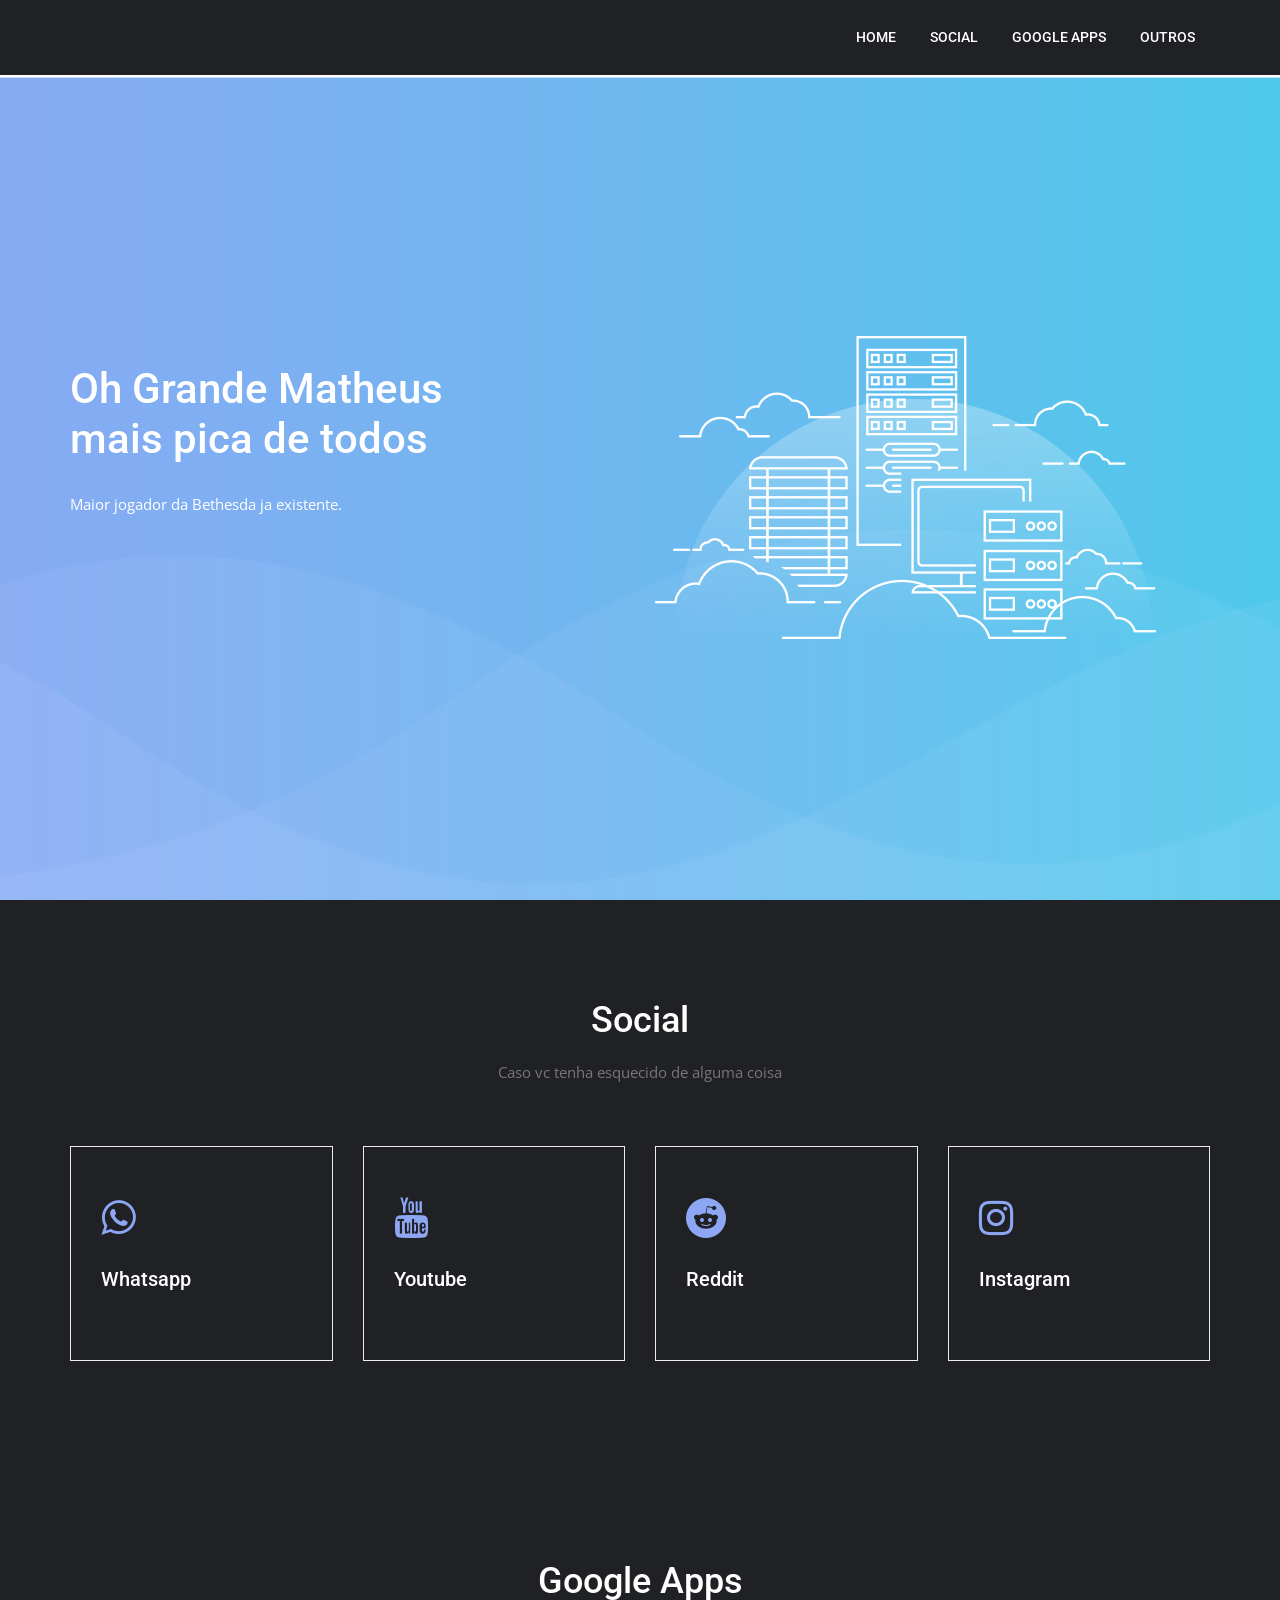
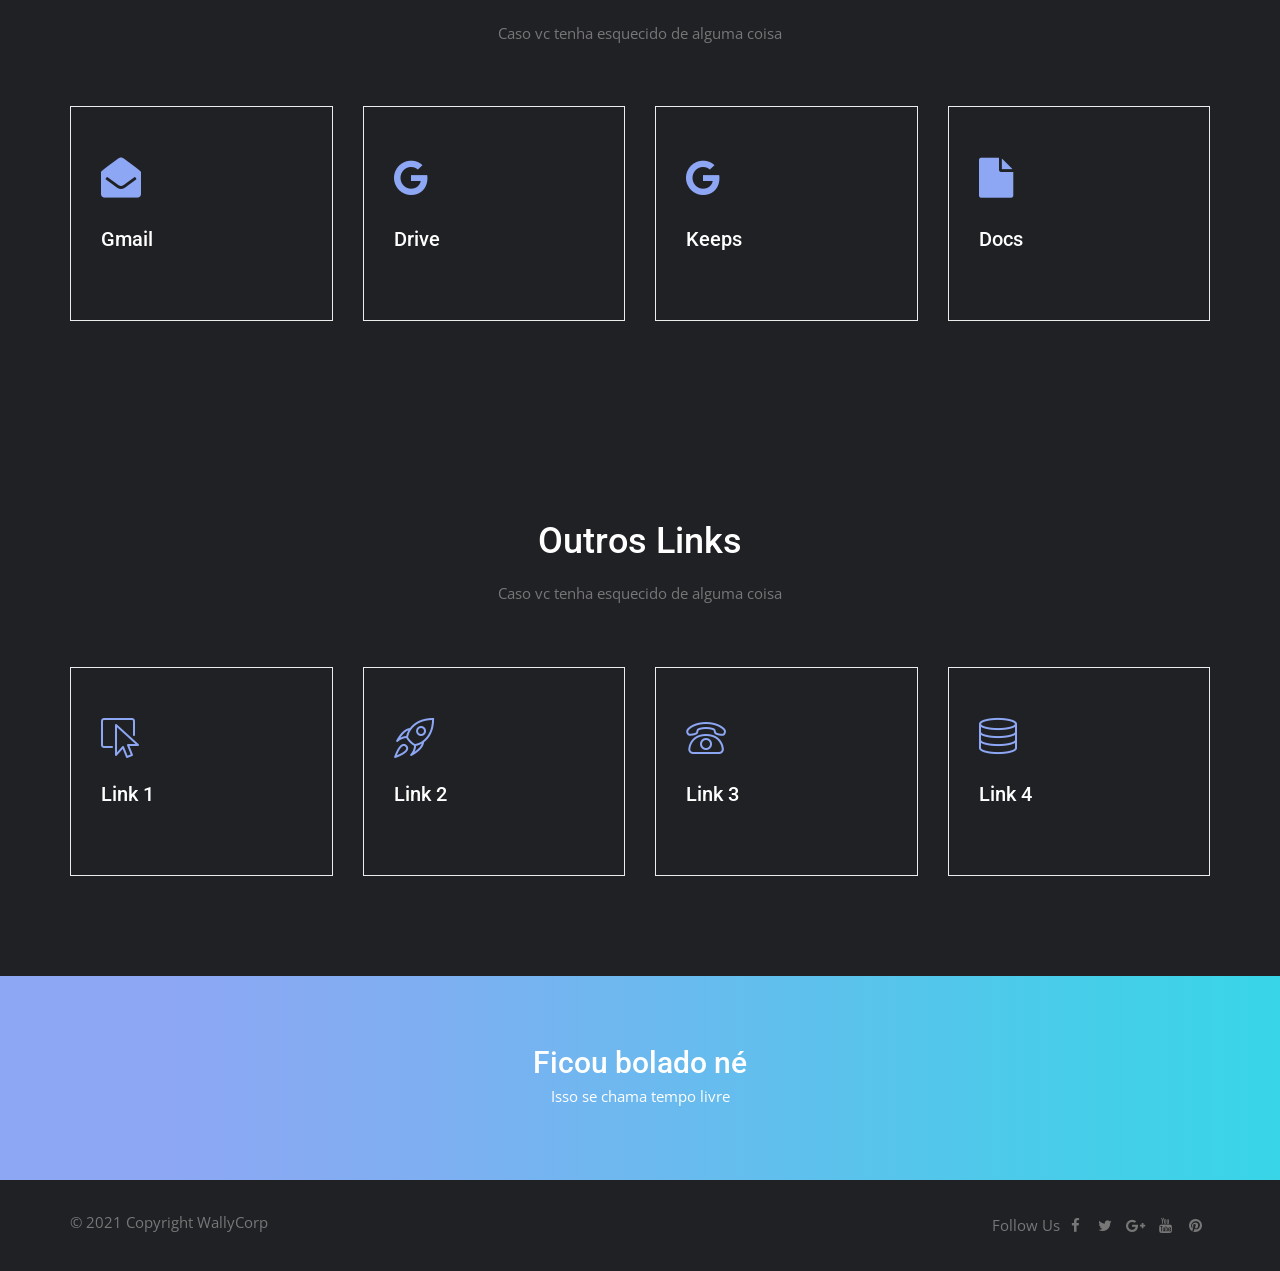
==== index.html @ 7bd10ae9 "Update index.html" ====
<!DOCTYPE html>
<html lang="zxx">
<head>

    <!-- meta -->
    <meta charset="utf-8">
    <meta http-equiv="X-UA-Compatible" content="IE=edge">
    <meta name="viewport"       content="width=device-width, initial-scale=1.0">
    <meta name="description"    content="Plano de Dominação Mundial">
    <meta name="keywords"       content="hosting, shared hosting, landing page, business, responsive, onepage, corporate, clean">
    <meta name="author"         content="Matheus Oliveira">

    <!-- Site title -->
    <title>Matheus Corporations</title>

    <!-- favicon -->
    <link rel="shortcut icon" type="image/x-icon" href="assets/img/favicon.png">

    <!-- Bootstrap css -->
    <link href="assets/css/bootstrap.min.css" rel="stylesheet">

    <!--Font Awesome css -->
    <link href="assets/css/font-awesome.min.css" rel="stylesheet">    

    <!--Linear Icons css -->
    <link href="assets/css/linearicons.css" rel="stylesheet">

    <!-- Normalizer css -->
    <link href="assets/css/normalize.css" rel="stylesheet">

    <!-- Owl Carousel css -->
    <link href="assets/css/owl.carousel.min.css" rel="stylesheet">
    <link href="assets/css/owl.transitions.css" rel="stylesheet">

    <!-- Magnific popup css -->
    <link href="assets/css/magnific-popup.css" rel="stylesheet">

    <!-- Site css -->
    <link href="assets/css/style.css" rel="stylesheet">

    <!-- Responsive css -->
    <link href="assets/css/responsive.css" rel="stylesheet">    

</head>

<body>

    <!-- Preloader starts-->
    <div id="preloader"></div>
    <!-- Preloader ends -->





    <!-- Navigation area starts -->
    <div class="menu-area navbar-fixed-top" style="background-color: #202124;">
        <div class="container">
            <div class="row">

                <!-- Navigation starts -->
                <div class="col-md-12">
                    <div class="mainmenu">
                        <div class="navbar navbar-nobg">
                            <div class="navbar-header">
                                <a class="navbar-brand" href="">                                
                                </a>
                                <button type="button" class="navbar-toggle" data-toggle="collapse" data-target=".navbar-collapse">
                                    <span class="sr-only">Toggle navigation</span>
                                    <span class="icon-bar"></span>
                                    <span class="icon-bar"></span>
                                    <span class="icon-bar"></span>
                                </button>
                            </div>

                            <div class="navbar-collapse collapse">
                                <nav>
                                    <ul class="nav navbar-nav navbar-right">
                                        <li class="active"><a class="smooth_scroll" href="#slider" style="color: #fff;">HOME</a></li>
                                        <li><a class="smooth_scroll" href="#Social" style="color: #fff;">SOCIAL</a></li>
                                        <li><a class="smooth_scroll" href="#Google" style="color: #fff;">GOOGLE APPS</a></li>
                                        <li><a class="smooth_scroll" href="#Links" style="color: #fff;">OUTROS</a></li>                                        
                                    </ul>                                    
                                </nav>
                            </div>
                        </div>
                    </div>
                </div>
                <!-- Navigation ends -->

            </div>
        </div>
    </div>
    <!-- Navigation area ends -->



    <!-- Slider area starts -->
    <section id="slider" class="slider-area grd-bg">
      

            <div class="carousel-inner" role="listbox">

                <!-- Item 1 -->
                <div class="item active">
                    <div class="table">
                        <div class="table-cell">
                            <div class="intro-text">
                                <div class="container">
                                    <div class="row">

                                        <!-- intro image -->
                                        <div class="col-md-6 col-md-push-6 col-sm-12 intro-img">
                                            <img src="assets/img/slider/2.png" alt="">
                                        </div>

                                        <!-- intro text -->
                                        <div class="col-md-6 col-md-pull-6 col-sm-12">
                                            <h1>Oh Grande Matheus <br>
                                                mais pica de todos</h1>
                                            <p>Maior jogador da Bethesda ja existente.</p>                                            
                                        </div>

                                    </div>
                                </div>
                            </div>
                        </div>
                    </div>
                </div>
                
            </div>
            <!-- End Wrapper for slides-->   

        <!-- bootstrap carousel -->

    </section>
    <!-- Slider area ends -->


    <!-- Hero boxes starts -->
    <section id="Social" class="hero-boxes section-big" style="background-color: #202124;">
        <div class="container">

            <div class="row">
                <div class="col-md-12">
                    <div class="section-title text-center">
                        <h2 style="color: #fff;">Social</h2>                        
                        <p>Caso vc tenha esquecido de alguma coisa</p>
                    </div>
                </div>
            </div>


            <div class="row">

                <!-- Hero box -->
                <div class="col-md-3 col-sm-6">
                    <a href="web.whatsapp.com"> <!-- Aqui que vc add o link de onde vc quer -->
                    <div class="hero-box">
                        <span><i class="fa fa-whatsapp"></i></span>
                        <div class="hero-overlay">
                            <h3 style="color: #fff;">Whatsapp</h3>
                        </div>
                    </div>
                    </a>
                </div>

                <!-- Hero box -->
                <div class="col-md-3 col-sm-6">
                    <a href="youtube.com/"><!-- Aqui que vc add o link de onde vc quer -->
                    <div class="hero-box">
                        <span> <i class="fa fa-youtube"></i></span>
                        <div class="hero-overlay">
                            <h3 style="color: #fff;">Youtube</h3>                            
                        </div>
                    </div>
                    </a>
                </div>

                <!-- Hero box -->
                <div class="col-md-3 col-sm-6">
                    <a href=""><!-- Aqui que vc add o link de onde vc quer -->
                    <div class="hero-box">
                        <span><i class="fa fa-reddit"></i></span>
                        <div class="hero-overlay">
                            <h3 style="color: #fff;">Reddit</h3>                            
                        </div>
                    </div>
                    </a>
                </div>

                <!-- Hero box -->
                <div class="col-md-3 col-sm-6">
                    <a href=""><!-- Aqui que vc add o link de onde vc quer -->
                    <div class="hero-box">
                        <span><i class="fa fa-instagram"></i></span>
                        <div class="hero-overlay">
                            <h3 style="color: #fff;">Instagram</h3>                           
                        </div>
                    </div>
                    </a>
                </div>

            </div>
        </div>
    </section>
    <!-- Hero boxes ends -->    

    <!-- Hero boxes starts -->
    <section id="Google" class="hero-boxes section-big" style="background-color: #202124;">
        <div class="container">

            <div class="row">
                <div class="col-md-12">
                    <div class="section-title text-center">
                        <h2 style="color: #fff;">Google Apps</h2>                        
                        <p>Caso vc tenha esquecido de alguma coisa</p>
                    </div>
                </div>
            </div>


            <div class="row">

                <!-- Hero box -->
                <div class="col-md-3 col-sm-6">
                    <a href=""> <!-- Aqui que vc add o link de onde vc quer -->
                    <div class="hero-box">
                        <span><i class="fa fa-envelope-open"></i></span>
                        <div class="hero-overlay">
                            <h3 style="color: #fff;">Gmail</h3>
                        </div>
                    </div>
                    </a>
                </div>

                <!-- Hero box -->
                <div class="col-md-3 col-sm-6">
                    <a href=""><!-- Aqui que vc add o link de onde vc quer -->
                    <div class="hero-box">
                        <span><i class="fa fa-google"></i></span>
                        <div class="hero-overlay">
                            <h3 style="color: #fff;">Drive</h3>                            
                        </div>
                    </div>
                    </a>
                </div>

                <!-- Hero box -->
                <div class="col-md-3 col-sm-6">
                    <a href=""><!-- Aqui que vc add o link de onde vc quer -->
                    <div class="hero-box">
                        <span><i class="fa fa-google"></i></span>
                        <div class="hero-overlay">
                            <h3 style="color: #fff;">Keeps</h3>                            
                        </div>
                    </div>
                    </a>
                </div>

                <!-- Hero box -->
                <div class="col-md-3 col-sm-6">
                    <a href=""><!-- Aqui que vc add o link de onde vc quer -->
                    <div class="hero-box">
                        <span><i class="fa fa-file"></i></span>
                        <div class="hero-overlay">
                            <h3 style="color: #fff;">Docs</h3>                           
                        </div>
                    </div>
                    </a>
                </div>

            </div>
        </div>
    </section>
    <!-- Hero boxes ends -->    

    <!-- Hero boxes starts -->
    <section id="Links" class="hero-boxes section-big" style="background-color: #202124;">
        <div class="container">

            <div class="row">
                <div class="col-md-12">
                    <div class="section-title text-center">
                        <h2 style="color: #fff;">Outros Links</h2>                        
                        <p>Caso vc tenha esquecido de alguma coisa</p>
                    </div>
                </div>
            </div>


            <div class="row">

                <!-- Hero box -->
                <div class="col-md-3 col-sm-6">
                    <a href=""> <!-- Aqui que vc add o link de onde vc quer -->
                    <div class="hero-box">
                        <span class="lnr lnr-select"></span>
                        <div class="hero-overlay">
                            <h3 style="color: #fff;">Link 1</h3>
                        </div>
                    </div>
                    </a>
                </div>

                <!-- Hero box -->
                <div class="col-md-3 col-sm-6">
                    <a href=""><!-- Aqui que vc add o link de onde vc quer -->
                    <div class="hero-box">
                        <span class="lnr lnr-rocket"></span>
                        <div class="hero-overlay">
                            <h3 style="color: #fff;">Link 2</h3>                            
                        </div>
                    </div>
                    </a>
                </div>

                <!-- Hero box -->
                <div class="col-md-3 col-sm-6">
                    <a href=""><!-- Aqui que vc add o link de onde vc quer -->
                    <div class="hero-box">
                        <span class="lnr lnr-phone"></span>
                        <div class="hero-overlay">
                            <h3 style="color: #fff;">Link 3</h3>                            
                        </div>
                    </div>
                    </a>
                </div>

                <!-- Hero box -->
                <div class="col-md-3 col-sm-6">
                    <a href=""><!-- Aqui que vc add o link de onde vc quer -->
                    <div class="hero-box">
                        <span class="lnr lnr-database"></span>
                        <div class="hero-overlay">
                            <h3 style="color: #fff;">Link 4</h3>                           
                        </div>
                    </div>
                    </a>
                </div>

            </div>
        </div>
    </section>
    <!-- Hero boxes ends -->    

    <!-- Action starts -->
    <section id="action" class="action-area section-small">
      <div class="container">
        <div class="row">
          <div class="col-md-12 text-center">
            <h2>Ficou bolado né</h2>
            <p>Isso se chama tempo livre</p>
          </div>          
        </div>
      </div>
    </section>
    <!-- Action area ends -->   

    <!-- Footer area starts -->
    <footer class="footer-area" style="background-color: #202124;">
        <div class="container">
            <div class="row">
                <div class="col-md-6 col-sm-6">
                    <p>&copy; 2021 Copyright WallyCorp</p>
                </div>
                <div class="col-md-6 col-sm-6">
                    <ul class="social-links">
                        <li>Follow Us</li>
                        <li><a href=""><i class="fa fa-facebook"></i></a></li>
                        <li><a href=""><i class="fa fa-twitter"></i></a></li>
                        <li><a href=""><i class="fa fa-google-plus"></i></a></li>
                        <li><a href=""><i class="fa fa-youtube"></i></a></li>
                        <li><a href=""><i class="fa fa-pinterest"></i></a></li>
                    </ul>
                </div>
            </div>
        </div>
    </footer>
    <!-- Footer area ends -->



    <!-- Latest jQuery -->
    <script src="assets/js/jquery.min.js"></script>

    <!-- Bootstrap js-->
    <script src="assets/js/bootstrap.min.js"></script>

    <!-- Owl Carousel js -->
    <script src="assets/js/owl.carousel.min.js"></script>

    <!-- Mixitup js -->
    <script src="assets/js/jquery.mixitup.js"></script>

    <!-- Magnific popup js -->
    <script src="assets/js/jquery.magnific-popup.min.js"></script>

    <!-- Waypoint js -->
    <script src="assets/js/jquery.waypoints.min.js"></script>

    <!-- Ajax Mailchimp js -->
    <script src="assets/js/jquery.ajaxchimp.min.js"></script>


    <!-- Main js-->
    <script src="assets/js/main_script.js"></script>
</body>

</html>
---- assets/css/linearicons.css ----
@font-face {
	font-family: 'Linearicons-Free';
	src:url('../fonts/Linearicons-Free.eot?w118d');
	src:url('../fonts/Linearicons-Free.eot?#iefixw118d') format('embedded-opentype'),
		url('../fonts/Linearicons-Free.woff2?w118d') format('woff2'),
		url('../fonts/Linearicons-Free.woff?w118d') format('woff'),
		url('../fonts/Linearicons-Free.ttf?w118d') format('truetype'),
		url('../fonts/Linearicons-Free.svg?w118d#Linearicons-Free') format('svg');
	font-weight: normal;
	font-style: normal;
}

.lnr {
	font-family: 'Linearicons-Free';
	speak: none;
	font-style: normal;
	font-weight: normal;
	font-variant: normal;
	text-transform: none;
	line-height: 1;

	/* Better Font Rendering =========== */
	-webkit-font-smoothing: antialiased;
	-moz-osx-font-smoothing: grayscale;
}

.lnr-home:before {
	content: "\e800";
}
.lnr-apartment:before {
	content: "\e801";
}
.lnr-pencil:before {
	content: "\e802";
}
.lnr-magic-wand:before {
	content: "\e803";
}
.lnr-drop:before {
	content: "\e804";
}
.lnr-lighter:before {
	content: "\e805";
}
.lnr-poop:before {
	content: "\e806";
}
.lnr-sun:before {
	content: "\e807";
}
.lnr-moon:before {
	content: "\e808";
}
.lnr-cloud:before {
	content: "\e809";
}
.lnr-cloud-upload:before {
	content: "\e80a";
}
.lnr-cloud-download:before {
	content: "\e80b";
}
.lnr-cloud-sync:before {
	content: "\e80c";
}
.lnr-cloud-check:before {
	content: "\e80d";
}
.lnr-database:before {
	content: "\e80e";
}
.lnr-lock:before {
	content: "\e80f";
}
.lnr-cog:before {
	content: "\e810";
}
.lnr-trash:before {
	content: "\e811";
}
.lnr-dice:before {
	content: "\e812";
}
.lnr-heart:before {
	content: "\e813";
}
.lnr-star:before {
	content: "\e814";
}
.lnr-star-half:before {
	content: "\e815";
}
.lnr-star-empty:before {
	content: "\e816";
}
.lnr-flag:before {
	content: "\e817";
}
.lnr-envelope:before {
	content: "\e818";
}
.lnr-paperclip:before {
	content: "\e819";
}
.lnr-inbox:before {
	content: "\e81a";
}
.lnr-eye:before {
	content: "\e81b";
}
.lnr-printer:before {
	content: "\e81c";
}
.lnr-file-empty:before {
	content: "\e81d";
}
.lnr-file-add:before {
	content: "\e81e";
}
.lnr-enter:before {
	content: "\e81f";
}
.lnr-exit:before {
	content: "\e820";
}
.lnr-graduation-hat:before {
	content: "\e821";
}
.lnr-license:before {
	content: "\e822";
}
.lnr-music-note:before {
	content: "\e823";
}
.lnr-film-play:before {
	content: "\e824";
}
.lnr-camera-video:before {
	content: "\e825";
}
.lnr-camera:before {
	content: "\e826";
}
.lnr-picture:before {
	content: "\e827";
}
.lnr-book:before {
	content: "\e828";
}
.lnr-bookmark:before {
	content: "\e829";
}
.lnr-user:before {
	content: "\e82a";
}
.lnr-users:before {
	content: "\e82b";
}
.lnr-shirt:before {
	content: "\e82c";
}
.lnr-store:before {
	content: "\e82d";
}
.lnr-cart:before {
	content: "\e82e";
}
.lnr-tag:before {
	content: "\e82f";
}
.lnr-phone-handset:before {
	content: "\e830";
}
.lnr-phone:before {
	content: "\e831";
}
.lnr-pushpin:before {
	content: "\e832";
}
.lnr-map-marker:before {
	content: "\e833";
}
.lnr-map:before {
	content: "\e834";
}
.lnr-location:before {
	content: "\e835";
}
.lnr-calendar-full:before {
	content: "\e836";
}
.lnr-keyboard:before {
	content: "\e837";
}
.lnr-spell-check:before {
	content: "\e838";
}
.lnr-screen:before {
	content: "\e839";
}
.lnr-smartphone:before {
	content: "\e83a";
}
.lnr-tablet:before {
	content: "\e83b";
}
.lnr-laptop:before {
	content: "\e83c";
}
.lnr-laptop-phone:before {
	content: "\e83d";
}
.lnr-power-switch:before {
	content: "\e83e";
}
.lnr-bubble:before {
	content: "\e83f";
}
.lnr-heart-pulse:before {
	content: "\e840";
}
.lnr-construction:before {
	content: "\e841";
}
.lnr-pie-chart:before {
	content: "\e842";
}
.lnr-chart-bars:before {
	content: "\e843";
}
.lnr-gift:before {
	content: "\e844";
}
.lnr-diamond:before {
	content: "\e845";
}
.lnr-linearicons:before {
	content: "\e846";
}
.lnr-dinner:before {
	content: "\e847";
}
.lnr-coffee-cup:before {
	content: "\e848";
}
.lnr-leaf:before {
	content: "\e849";
}
.lnr-paw:before {
	content: "\e84a";
}
.lnr-rocket:before {
	content: "\e84b";
}
.lnr-briefcase:before {
	content: "\e84c";
}
.lnr-bus:before {
	content: "\e84d";
}
.lnr-car:before {
	content: "\e84e";
}
.lnr-train:before {
	content: "\e84f";
}
.lnr-bicycle:before {
	content: "\e850";
}
.lnr-wheelchair:before {
	content: "\e851";
}
.lnr-select:before {
	content: "\e852";
}
.lnr-earth:before {
	content: "\e853";
}
.lnr-smile:before {
	content: "\e854";
}
.lnr-sad:before {
	content: "\e855";
}
.lnr-neutral:before {
	content: "\e856";
}
.lnr-mustache:before {
	content: "\e857";
}
.lnr-alarm:before {
	content: "\e858";
}
.lnr-bullhorn:before {
	content: "\e859";
}
.lnr-volume-high:before {
	content: "\e85a";
}
.lnr-volume-medium:before {
	content: "\e85b";
}
.lnr-volume-low:before {
	content: "\e85c";
}
.lnr-volume:before {
	content: "\e85d";
}
.lnr-mic:before {
	content: "\e85e";
}
.lnr-hourglass:before {
	content: "\e85f";
}
.lnr-undo:before {
	content: "\e860";
}
.lnr-redo:before {
	content: "\e861";
}
.lnr-sync:before {
	content: "\e862";
}
.lnr-history:before {
	content: "\e863";
}
.lnr-clock:before {
	content: "\e864";
}
.lnr-download:before {
	content: "\e865";
}
.lnr-upload:before {
	content: "\e866";
}
.lnr-enter-down:before {
	content: "\e867";
}
.lnr-exit-up:before {
	content: "\e868";
}
.lnr-bug:before {
	content: "\e869";
}
.lnr-code:before {
	content: "\e86a";
}
.lnr-link:before {
	content: "\e86b";
}
.lnr-unlink:before {
	content: "\e86c";
}
.lnr-thumbs-up:before {
	content: "\e86d";
}
.lnr-thumbs-down:before {
	content: "\e86e";
}
.lnr-magnifier:before {
	content: "\e86f";
}
.lnr-cross:before {
	content: "\e870";
}
.lnr-menu:before {
	content: "\e871";
}
.lnr-list:before {
	content: "\e872";
}
.lnr-chevron-up:before {
	content: "\e873";
}
.lnr-chevron-down:before {
	content: "\e874";
}
.lnr-chevron-left:before {
	content: "\e875";
}
.lnr-chevron-right:before {
	content: "\e876";
}
.lnr-arrow-up:before {
	content: "\e877";
}
.lnr-arrow-down:before {
	content: "\e878";
}
.lnr-arrow-left:before {
	content: "\e879";
}
.lnr-arrow-right:before {
	content: "\e87a";
}
.lnr-move:before {
	content: "\e87b";
}
.lnr-warning:before {
	content: "\e87c";
}
.lnr-question-circle:before {
	content: "\e87d";
}
.lnr-menu-circle:before {
	content: "\e87e";
}
.lnr-checkmark-circle:before {
	content: "\e87f";
}
.lnr-cross-circle:before {
	content: "\e880";
}
.lnr-plus-circle:before {
	content: "\e881";
}
.lnr-circle-minus:before {
	content: "\e882";
}
.lnr-arrow-up-circle:before {
	content: "\e883";
}
.lnr-arrow-down-circle:before {
	content: "\e884";
}
.lnr-arrow-left-circle:before {
	content: "\e885";
}
.lnr-arrow-right-circle:before {
	content: "\e886";
}
.lnr-chevron-up-circle:before {
	content: "\e887";
}
.lnr-chevron-down-circle:before {
	content: "\e888";
}
.lnr-chevron-left-circle:before {
	content: "\e889";
}
.lnr-chevron-right-circle:before {
	content: "\e88a";
}
.lnr-crop:before {
	content: "\e88b";
}
.lnr-frame-expand:before {
	content: "\e88c";
}
.lnr-frame-contract:before {
	content: "\e88d";
}
.lnr-layers:before {
	content: "\e88e";
}
.lnr-funnel:before {
	content: "\e88f";
}
.lnr-text-format:before {
	content: "\e890";
}
.lnr-text-format-remove:before {
	content: "\e891";
}
.lnr-text-size:before {
	content: "\e892";
}
.lnr-bold:before {
	content: "\e893";
}
.lnr-italic:before {
	content: "\e894";
}
.lnr-underline:before {
	content: "\e895";
}
.lnr-strikethrough:before {
	content: "\e896";
}
.lnr-highlight:before {
	content: "\e897";
}
.lnr-text-align-left:before {
	content: "\e898";
}
.lnr-text-align-center:before {
	content: "\e899";
}
.lnr-text-align-right:before {
	content: "\e89a";
}
.lnr-text-align-justify:before {
	content: "\e89b";
}
.lnr-line-spacing:before {
	content: "\e89c";
}
.lnr-indent-increase:before {
	content: "\e89d";
}
.lnr-indent-decrease:before {
	content: "\e89e";
}
.lnr-pilcrow:before {
	content: "\e89f";
}
.lnr-direction-ltr:before {
	content: "\e8a0";
}
.lnr-direction-rtl:before {
	content: "\e8a1";
}
.lnr-page-break:before {
	content: "\e8a2";
}
.lnr-sort-alpha-asc:before {
	content: "\e8a3";
}
.lnr-sort-amount-asc:before {
	content: "\e8a4";
}
.lnr-hand:before {
	content: "\e8a5";
}
.lnr-pointer-up:before {
	content: "\e8a6";
}
.lnr-pointer-right:before {
	content: "\e8a7";
}
.lnr-pointer-down:before {
	content: "\e8a8";
}
.lnr-pointer-left:before {
	content: "\e8a9";
}
---- assets/css/style.css ----
/* ----------------------------------------------------------------------------------------
* Author        : Coderspoint
* Template Name : Planhost - Html5 Hosting Landing page
* File          : Planhost main CSS file
* Version       : 1.0
* ---------------------------------------------------------------------------------------- */





/* INDEX
----------------------------------------------------------------------------------------

01. General css

02. Navigation area css

03. Slider area css

04. Hero area css

05. Price area css

06. Action area css

07. Service area css

08. Pricing area css

09. Testimonial area css

10. Why Choose area css

11. Subscribe area css

12. Client area css

13. Contact area css

14. Footer area css

-------------------------------------------------------------------------------------- */



@import url('https://fonts.googleapis.com/css?family=Open+Sans|Roboto:400,500');




/* ----------------------------------------------------------------------------------------
*                                       01. General css
* -------------------------------------------------------------------------------------- */

html,
body {
    height: 100%
}

body {
    color: #777;
    width: 100%;
    height: 100%;
    font-size: 15px;
    line-height: 1.7;
    margin-top: 75px;
    font-family: 'Open Sans', sans-serif;
}

h1,
h2,
h3,
h4,
h5,
h6 {
    color: #222;
    font-family: 'Roboto', sans-serif;
}

h3 {
    font-size: 20px;
    margin-bottom: 20px;
}

p {
    letter-spacing: 0px;
}

a {
    text-decoration: none;
    transition: all 0.3s;
    -webkit-transition: all 0.3s;
}

a:hover {
    color: #fff;
    text-decoration: none;
}

a:focus {
    outline: none;
    text-decoration: none;
}

ul,
li {
    margin: 0;
    padding: 0;
}

fieldset {
    border: 0 none;
    margin: 0 auto;
    padding: 0;
}

.btn.active.focus,
.btn.active:focus,
.btn.focus,
.btn.focus:active,
.btn:active:focus,
.btn:focus {
    outline: none;
}

.btn, input[type='submit'] {
    display: inline-block;
    background: transparent;
    padding: 10px 25px;
    border-radius: 0px;
    transition: 0.3s ease-out;
    -moz-transition: 0.3s ease-out;
    -webkit-transition: 0.3s ease-out;
    letter-spacing: 0px;
    border: 1px solid transparent;
    text-transform: uppercase;
    font-weight: 500;
    font-family: 'Roboto';
    color: #fff;
    /* Permalink - use to edit and share this gradient: http://colorzilla.com/gradient-editor/#8da7f4+0,8da7f4+13,80aef2+32,47cde9+84,38d5e7+100 */
    background: #8da7f4; /* Old browsers */
    background: -moz-linear-gradient(left,  #8da7f4 0%, #8da7f4 13%, #80aef2 32%, #47cde9 84%, #38d5e7 100%); /* FF3.6-15 */
    background: -webkit-linear-gradient(left,  #8da7f4 0%,#8da7f4 13%,#80aef2 32%,#47cde9 84%,#38d5e7 100%); /* Chrome10-25,Safari5.1-6 */
    background: linear-gradient(to right,  #8da7f4 0%,#8da7f4 13%,#80aef2 32%,#47cde9 84%,#38d5e7 100%); /* W3C, IE10+, FF16+, Chrome26+, Opera12+, Safari7+ */
    filter: progid:DXImageTransform.Microsoft.gradient( startColorstr='#8da7f4', endColorstr='#38d5e7',GradientType=1 ); /* IE6-9 */
}

.btn:hover, input[type="submit"]:hover {
    color: #8da7f4;
    background: #fff;
    border: 1px solid #8da7f4;
}

.btn-white {
    color: #8da7f4;
    background: #fff;
}

.btn-white:hover {
    color: #fff;
    border: 1px solid #fff;
    background: transparent;
}

.btn-trnsp {
    border: 1px solid #fff;
    background: transparent;
}

.btn-trnsp:hover {
    border: 1px solid #fff;
    background: #fff;
}

.btn-gry {
    color: #222;
    background: #f9f9ff;
    border: 1px solid #ececec;
}

.btn-gry:hover {
    color: #8da7f4;
    background: #fff;
    border: 1px solid #8da7f4;
}




.section-big {
    padding: 100px 0px;
}

.section-small {
    padding: 70px 0px;
}

.section-title {
    margin: auto;
    max-width: 600px;
    margin-bottom: 30px;
}

.section-title.white h2 {
    color: #fff;
}

.section-title h2 {
    font-size: 36px;
    margin-bottom: 20px;
    line-height: 40px;
    margin-top: 0;
}

.section-title p {}


/* preloader css */

#preloader {
    position: fixed;
    left: 0;
    top: 0;
    z-index: 99999;
    width: 100%;
    height: 100%;
    overflow: visible;
    background-image: url(../img/preloader.gif);
    background-position: center center;
    background-repeat: no-repeat;
    background-color: #fff;
}

.table {
    display: table;
    width: 100%;
    height: 100%;
    position: relative;
    z-index: 1;
}
.table-cell {
    display: table-cell;
    text-align: center;
    vertical-align: middle;
}

img {
    max-width: 100%;
}

.space {
    height: 30px;
}



/* ----------------------------------------------------------------------------------------
*                               02. Navigation area css
* --------------------------------------------------------------------------------------- */
.menu-area {
    background: #fff;
    height: 75px;
}
.sticky-menu {
    box-shadow: 0px 3px 4.7px 0.3px rgba(141, 167, 244, 0.3);
    transition: all 0.3s ease-out;
    -webkit-transition: all 0.3s ease-out;
}

.mainmenu {
    margin-top: 12px;
    transition: all 0.3s ease-out;
    -webkit-transition: all 0.3s ease-out;
}

.navbar {
    margin-bottom: 0;
    border: 0px;
}

.nav.navbar-nav.navbar-right {
    margin-right: 0;
}

.navbar-brand {
    display: block;
    color: #8da7f4;
    text-transform: uppercase;
    font-size: 36px;
    padding: 0;
}
.navbar-brand span {
    color: #f45e58;
}
.navbar-brand:hover {
    color: #8da7f4;
}

.navbar-nav  li {
    float: none;
    display: inline-block;
}

.navbar-nav li a {
    font-weight: 500;
    font-family: 'Roboto', sans-serif;
    font-size: 14px;
    color: #222;
}

.navbar-nav a.btn {
    color: #fff;
    padding: 10px 25px;
    margin-left: 20px;
}

.navbar-nav a.btn:hover {
    color: #8da7f4;
}

.nav > li > a:hover,
.nav > li > a:active,
.nav > li > a:focus {
    background: none;
}

.mainmenu .navbar-nav li.active a {
    color: #8da7f4;
}


/* Mobile Nav css */
.navbar-toggle .icon-bar {
    background: #8da7f4;
}


/* ----------------------------------------------------------------------------------------
*                               03. Slider area css
* -------------------------------------------------------------------------------------- */

.slider-area {
    min-height: 400px;
    background-image: url("../img/bg/slider-bg.png");
    background-size: cover;
    background-repeat: no-repeat;
    background-position: center bottom;
}

.slider-area .carousel,
.slider-area .carousel-inner,
.slider-area .item {
    height: 100%;
}

@media (min-width: 992px) {
    .slider-area {
        height: 100%;
        height: calc(100% - 75px);
        height: expression(100% - 75px);
        height: -webkit-calc(100% - 75px);
        height: -moz-calc(100% - 75px);
        height: -o-calc(100% - 75px);
    }
}

.intro-text {
    text-align: left;
    color: #fff;
}

.intro-text h1 {
    color: inherit;
    font-size: 42px;
    font-weight: 500;
    line-height: 50px;
}

.intro-text p {
    color: inherit;
}

.line-through {
    text-decoration: line-through;
}

.intro-text .btn {
    margin-top: 30px;
    margin-right: 15px;
}

@media(max-width: 991px) {
    .intro-text {
        margin: 80px auto;
        text-align: center;
    }
    .hero-overlay h2 {
        margin-top: 0px;
        font-size: 1.5em;
    }
}


#carousel-example-generic .animated {
    animation-delay: .5s;
}

#slider .carousel-indicators li {
    width: 30px;
    height: 3px;
    border: none;
    background: #eee;
    border-radius: 0px;
    margin: 2px 2px;
}

#slider .carousel-indicators li.active {
    width: 30px;
    height: 8px;
    border: none;
    background: #fff;
    border-radius: 0px;
}




/* ----------------------------------------------------------------------------------------
*                               04. Hero area css
* ---------------------------------------------------------------------------------------*/

.hero-box {
    position: relative;
    margin-top: 30px;
    padding: 50px 30px; 
    border: 1px solid #ececec;
}
    
.hero-box:hover {
    color: #fff;
    border: none;
    transition: 0.3s ease-out;
    transform: scale(1.02, 1.02);
    box-shadow: 0px 20px 50px 0px rgba(141, 167, 244, 0.5);
    /* Permalink - use to edit and share this gradient: http://colorzilla.com/gradient-editor/#8da7f4+0,8da7f4+13,80aef2+32,47cde9+84,38d5e7+100 */
    background: #8da7f4; /* Old browsers */
    background: -moz-linear-gradient(left,  #8da7f4 0%, #8da7f4 13%, #80aef2 32%, #47cde9 84%, #38d5e7 100%); /* FF3.6-15 */
    background: -webkit-linear-gradient(left,  #8da7f4 0%,#8da7f4 13%,#80aef2 32%,#47cde9 84%,#38d5e7 100%); /* Chrome10-25,Safari5.1-6 */
    background: linear-gradient(to right,  #8da7f4 0%,#8da7f4 13%,#80aef2 32%,#47cde9 84%,#38d5e7 100%); /* W3C, IE10+, FF16+, Chrome26+, Opera12+, Safari7+ */
    filter: progid:DXImageTransform.Microsoft.gradient( startColorstr='#8da7f4', endColorstr='#38d5e7',GradientType=1 ); /* IE6-9 */
}

.hero-box img {
    height: 40px;
    margin-bottom: 10px;
}

.hero-box i.fa,
.hero-box span {
    font-size: 40px;
    line-height: 40px;
    margin-bottom: 10px;
    color: #8da7f4;
}

.hero-box h3 {
    font-size: 20px;
    margin-bottom: 20px;
}

.hero-box p {
    margin-bottom: 0px;
}

.hero-box:hover i.fa,
.hero-box:hover span,
.hero-box:hover h3,
.hero-box:hover p {
    color: #fff;
}





/* ----------------------------------------------------------------------------------------
*                                   05. Price area css
* --------------------------------------------------------------------------------------- */
.pricing-area {
    background-color: #f9f9ff;
    background-image: url("../img/bg/test-bg.png");
    background-size: cover;
    background-repeat: no-repeat;
    background-position: center bottom;
}

.price-item {
    margin: 0;
    margin-top: 30px;
    padding: 60px 30px;
    text-align: center;
    position: relative;
    transition: 0.3s ease-out;
    background-color: #fff;
    border: 1px solid #ececec;
}

.price-item ul {
    margin-left: 0;
    list-style: none;
    padding-left: 0px;
}

.price-item .info {}

.price-item.featured {
    box-shadow: 0px 20px 50px 0px rgba(141, 167, 244, 0.5);
}

.price-item h3 {
    margin-top: 0px;
    font-size: 25px;
}

.price-item p.desc {
    display: none;
}

.price span {
    font-size: 15px;
    color: #777;
}

.price-item p.desc {}

.price-item p.price {
    margin-top: 35px;
    font-size: 42px;
    font-family: 'Roboto';
    font-weight: 500;
    line-height: 42px;
    /* Permalink - use to edit and share this gradient: http://colorzilla.com/gradient-editor/#8da7f4+0,8da7f4+13,80aef2+32,47cde9+84,38d5e7+100 */
    color: #8da7f4; /* Old browsers */
    color: -moz-linear-gradient(left,  #8da7f4 0%, #8da7f4 13%, #80aef2 32%, #47cde9 84%, #38d5e7 100%); /* FF3.6-15 */
    color: -webkit-linear-gradient(left,  #8da7f4 0%,#8da7f4 13%,#80aef2 32%,#47cde9 84%,#38d5e7 100%); /* Chrome10-25,Safari5.1-6 */
    color: linear-gradient(to right,  #8da7f4 0%,#8da7f4 13%,#80aef2 32%,#47cde9 84%,#38d5e7 100%); /* W3C, IE10+, FF16+, Chrome26+, Opera12+, Safari7+ */
    filter: progid:DXImageTransform.Microsoft.gradient( startColorstr='#8da7f4', endColorstr='#38d5e7',GradientType=1 ); /* IE6-9 */
}

.price-item p.price .dollar {}

.price-item p.price .number {}

.price-item .features {
    margin: 30px 0;
}

.price-item.featured {
    position: relative;
}  

.price-item.featured:before {
    position: absolute;
    content: '';
    width: 100%;
    height: 3px;
    top: 0;
    left: 0;
   /* Permalink - use to edit and share this gradient: http://colorzilla.com/gradient-editor/#8da7f4+0,8da7f4+13,80aef2+32,47cde9+84,38d5e7+100 */
    background: #8da7f4; /* Old browsers */
    background: -moz-linear-gradient(left,  #8da7f4 0%, #8da7f4 13%, #80aef2 32%, #47cde9 84%, #38d5e7 100%); /* FF3.6-15 */
    background: -webkit-linear-gradient(left,  #8da7f4 0%,#8da7f4 13%,#80aef2 32%,#47cde9 84%,#38d5e7 100%); /* Chrome10-25,Safari5.1-6 */
    background: linear-gradient(to right,  #8da7f4 0%,#8da7f4 13%,#80aef2 32%,#47cde9 84%,#38d5e7 100%); /* W3C, IE10+, FF16+, Chrome26+, Opera12+, Safari7+ */
    filter: progid:DXImageTransform.Microsoft.gradient( startColorstr='#8da7f4', endColorstr='#38d5e7',GradientType=1 ); /* IE6-9 */
}

.price-item.featured p.level,
.price-item.featured p.price {}

.price-item .features li {
    padding: 5px 0;
}

.price-item a.btn {
    display: inline-block;
}







/* ----------------------------------------------------------------------------------------
*                                   06. Action area css
* --------------------------------------------------------------------------------------- */
.action-area {
    color: #fff;
    position: relative;
    /* Permalink - use to edit and share this gradient: http://colorzilla.com/gradient-editor/#8da7f4+0,8da7f4+13,80aef2+32,47cde9+84,38d5e7+100 */
    background: #8da7f4; /* Old browsers */
    background: -moz-linear-gradient(left,  #8da7f4 0%, #8da7f4 13%, #80aef2 32%, #47cde9 84%, #38d5e7 100%); /* FF3.6-15 */
    background: -webkit-linear-gradient(left,  #8da7f4 0%,#8da7f4 13%,#80aef2 32%,#47cde9 84%,#38d5e7 100%); /* Chrome10-25,Safari5.1-6 */
    background: linear-gradient(to right,  #8da7f4 0%,#8da7f4 13%,#80aef2 32%,#47cde9 84%,#38d5e7 100%); /* W3C, IE10+, FF16+, Chrome26+, Opera12+, Safari7+ */
    filter: progid:DXImageTransform.Microsoft.gradient( startColorstr='#8da7f4', endColorstr='#38d5e7',GradientType=1 ); /* IE6-9 */

}

.action-area h2 {
    color: #fff;
    margin: 0;
}

.action-area p {
    margin: 0;
    margin-top: 5px;
}

.action-area .btn {
    margin-top: 10px;
    float: right;
}

@media (max-width: 767px) {
    .action-area {
        text-align: center;
    }
    .action-area .btn {
        float: none;
    }
}






/* ----------------------------------------------------------------------------------------
*                                   07. Service area css
* --------------------------------------------------------------------------------------- */
.service-area {}

.service-box {
    text-align: center;
    padding: 40px 30px;
    margin-top: 30px;    
    border: 1px solid #ececec;
    transition: 0.3s;
    -moz-transition: 0.3s;
    -webkit-transition: 0.3s;
}

.service-box:hover {
    transform: scale(1.02, 1.02);
    box-shadow: 0px 20px 50px 0px rgba(141, 167, 244, 0.5);
}

.service-box i.fa,
.service-box span {
    font-size: 40px;
    line-height: 40px;
    margin-bottom: 10px;
    color: #8da7f4;
}

.service-box p {
    margin-bottom: 0px;
}









/* ----------------------------------------------------------------------------------------
*                                08. Testimonial area css
* --------------------------------------------------------------------------------------- */
.testimonial-area {
    background-color: #f9f9ff;
    background-image: url("../img/bg/test-bg.png");
    background-size: cover;
    background-repeat: no-repeat;
    background-position: center bottom;
}

.testimonial-content {
    text-align: right;
}

.single-testimonial {
    background-color: #fff;
    padding: 30px;
    margin: 30px 15px;
    overflow: hidden;
    border: 1px solid #ececec;
}

.single-testimonial:hover {
    transition: 0.3s;
    -moz-transition: 0.3s;
    -webkit-transition: 0.3s;
    box-shadow: 0px 10px 30px 0px rgba(141, 167, 244, 0.2);
}

.single-testimonial h3 {
    margin-bottom: 10px;
}

.ratings i.fa {
    color: #ffde01;
}

.ratings {
    margin-bottom: 20px;
}

.single-testimonial i.fa {
    font-size: 15px;
    display: inline-block;
    float: left;
    margin-right: 5px;
}

.testimonial-area h3 {
    margin-top: 0px;
}

.single-testimonial p {
    line-height: 25px;
}

.single-testimonial img {
    float: left;
    margin-right: 20px;
    border-radius: 200px;
    margin-bottom: 50px;
}

.single-testimonial .test-right {
    overflow: hidden;
}



.owl-theme .owl-controls {
    margin-top: 15px;
    height: 20px;
}

.owl-theme .owl-controls .owl-page span {
    display: block;
    width: 20px;
    height: 5px;
    margin: 5px 7px;
    filter: Alpha(Opacity=50);
    opacity: .5;
    -ms-filter: "progid:DXImageTransform.Microsoft.Alpha(Opacity=50)";
    background: #d1dbfa;
}

.owl-theme .owl-controls .owl-buttons div {
    font-size: 25px;
    background: none;
    padding: 5px;
}

.owl-pagination {
    text-align: center;
}
.owl-pagination .owl-page {
    display: inline-block;
}
.owl-theme .owl-controls .owl-page span {
    width: 30px;
    height: 3px;
    margin: 2px 4px;
    transition: 0.5s ease;
    -webkit-transition: 0.5s ease;
}
.owl-pagination .owl-page.active span {
    height: 8px;
    background-color: #8da7f4;
}






/* ----------------------------------------------------------------------------------------
*                                   09. Why Choose area css
* --------------------------------------------------------------------------------------- */

.choose-box {
    margin-top: 30px;
    text-align: center;
}

.choose-box:hover {
    transform: scale(1.02, 1.02);
    transition: 0.3s;
    -moz-transition: 0.3s;
    -webkit-transition: 0.3s;
    box-shadow: 0px 20px 50px 0px rgba(141, 167, 244, 0.5);    
}

.ico-box {
    background-color: #f9f9ff;
}

.choose-box:hover .ico-box {
    /* Permalink - use to edit and share this gradient: http://colorzilla.com/gradient-editor/#8da7f4+0,8da7f4+13,80aef2+32,47cde9+84,38d5e7+100 */
    background: #8da7f4; /* Old browsers */
    background: -moz-linear-gradient(left,  #8da7f4 0%, #8da7f4 13%, #80aef2 32%, #47cde9 84%, #38d5e7 100%); /* FF3.6-15 */
    background: -webkit-linear-gradient(left,  #8da7f4 0%,#8da7f4 13%,#80aef2 32%,#47cde9 84%,#38d5e7 100%); /* Chrome10-25,Safari5.1-6 */
    background: linear-gradient(to right,  #8da7f4 0%,#8da7f4 13%,#80aef2 32%,#47cde9 84%,#38d5e7 100%); /* W3C, IE10+, FF16+, Chrome26+, Opera12+, Safari7+ */
    filter: progid:DXImageTransform.Microsoft.gradient( startColorstr='#8da7f4', endColorstr='#38d5e7',GradientType=1 ); /* IE6-9 */
}

.ico-box span, 
.ico-box i.fa {
    font-size: 45px;
    line-height: 200px;
    margin-bottom: 10px;
    color: #8da7f4;
}

.choose-box:hover .ico-box span,
.choose-box:hover .ico-box i.fa {
    color: #fff;
}

.choose-content {
    padding: 30px;
    border: 1px solid #ececec;
}





/* ----------------------------------------------------------------------------------------
*                                10. Subscribe area css
* --------------------------------------------------------------------------------------- */
.subscribe-area {
    color: #fff;

    /* Permalink - use to edit and share this gradient: http://colorzilla.com/gradient-editor/#8da7f4+0,8da7f4+13,80aef2+32,47cde9+84,38d5e7+100 */
    background: #8da7f4; /* Old browsers */
    background: -moz-linear-gradient(left,  #8da7f4 0%, #8da7f4 13%, #80aef2 32%, #47cde9 84%, #38d5e7 100%); /* FF3.6-15 */
    background: -webkit-linear-gradient(left,  #8da7f4 0%,#8da7f4 13%,#80aef2 32%,#47cde9 84%,#38d5e7 100%); /* Chrome10-25,Safari5.1-6 */
    background: linear-gradient(to right,  #8da7f4 0%,#8da7f4 13%,#80aef2 32%,#47cde9 84%,#38d5e7 100%); /* W3C, IE10+, FF16+, Chrome26+, Opera12+, Safari7+ */
    filter: progid:DXImageTransform.Microsoft.gradient( startColorstr='#8da7f4', endColorstr='#38d5e7',GradientType=1 ); /* IE6-9 */
}

.subscribe-box {
    text-align: center;
    position: relative;
}

.subscribe-box h2 {
    color: #fff;
    font-size: 36px;
    font-weight: 400;
    margin-top: 0px;
    margin-bottom: 20px;
}

.subscribe-box p {
    margin-left: auto;
    margin-right: auto;
    max-width: 500px;
    margin-bottom: 20px;
}

.newsletter-form {
    max-width: 570px;
    margin: auto;
    margin-top: 50px;
}

.newsletter-form input {
    height: 45px;
    display: inline-block;
    width: 70%;
    padding: 5px 10px;
    padding-top: 0px;
    float: left;
    color: #fff;
    border-bottom: 1px solid #93c9f3;
    background-color: rgba(255, 255, 255, 0.2);
}

.newsletter-form input::placeholder {
    color: #fff;
}

.newsletter-form .mc-submit {
    height: 45px;
    width: 29.9%;
    border: 1px solid #fff;
    position: relative;
    display: inline-block;
    float: left;
    color: #222;
    background: #fff;
}

.newsletter-form .mc-submit:hover {
    color: #fff;
    border: 1px solid #fff;
    background: transparent;
}

.subscribe-area .error {
    text-align: left;
}

.mailchimp-alerts {
    display: block;
    width: 100%;
    text-align: left;
}

.mailchimp-success{
    color: green;
}

.mailchimp-error{
    color: red;
}





/* ----------------------------------------------------------------------------------------
*                                   11. Client area css
* --------------------------------------------------------------------------------------- */
.client-area {
    border-bottom: 1px solid #eee;
}

.owl-client {
    margin-top: 30px;
}

.owl-client .item {
    margin: 0 7px;
}

.owl-client .item img {
    width: auto;
    max-width: 100%;
    padding: 0 15px;
}






/* ----------------------------------------------------------------------------------------
*                                   12. Contact area css
* --------------------------------------------------------------------------------------- */
.contact-area {    
    background-color: #f9f9ff;
    background-image: url("../img/bg/test-bg.png");
    background-size: cover;
    background-repeat: no-repeat;
    background-position: center bottom;
}

.contact-address-box {
    margin: auto;
    margin-top: 30px;
    width: 100%;
    max-width: 970px;
    background-color: #fff;
    display: flex;
    align-items: center;
    box-shadow: 0px 20px 50px 0px rgba(141, 167, 244, 0.5);    
}

.contact-form {
    padding: 70px 30px;
    /* Permalink - use to edit and share this gradient: http://colorzilla.com/gradient-editor/#8da7f4+0,8da7f4+13,80aef2+32,47cde9+84,38d5e7+100 */
    background: #8da7f4; /* Old browsers */
    background: -moz-linear-gradient(left,  #8da7f4 0%, #8da7f4 13%, #80aef2 32%, #47cde9 84%, #38d5e7 100%); /* FF3.6-15 */
    background: -webkit-linear-gradient(left,  #8da7f4 0%,#8da7f4 13%,#80aef2 32%,#47cde9 84%,#38d5e7 100%); /* Chrome10-25,Safari5.1-6 */
    background: linear-gradient(to right,  #8da7f4 0%,#8da7f4 13%,#80aef2 32%,#47cde9 84%,#38d5e7 100%); /* W3C, IE10+, FF16+, Chrome26+, Opera12+, Safari7+ */
    filter: progid:DXImageTransform.Microsoft.gradient( startColorstr='#8da7f4', endColorstr='#38d5e7',GradientType=1 ); /* IE6-9 */
}

.contact-form {
    width: 60%;
    float: left;
    display: inline-block;
}

.contact-form input::placeholder,
.contact-form textarea::placeholder {
    color: #fff;
}

.address {
    width: 40%;
    float: left;
    display: inline-block;
    padding: 30px;
}

@media (max-width: 767px) {
    .contact-address-box {
        display: block;
    }
    .contact-form, .address {
        width: 100%;
        float: none;
        display: block;
    }
    .address {
        padding-top: 70px;
    }
}

.form-control {
    display: block;
    border: 1px solid #84c9f1;
    width: 100%;
    height: 45px;
    padding: 5px 15px;
    color: #fff;
    background-color: rgba(255, 255, 255, 0.2);
    background-image: none;
    border-radius: 0px;
    box-shadow: none;
    margin-bottom: 5px;
}

.form-control:focus {
    border-color: #fff;
    outline: 0;
    box-shadow: none;
}

.contact-form textarea#message {
    padding-top: 10px;
    height: 130px;
}

#submitButton {
    float: right;
    background: #fff;
    color: #222;
}

#submitButton:hover {
    color: #fff;
    border: 1px solid #fff;
    background: transparent;
}

.success {
    color: #50B948;
    font-weight: 700;
    padding: 10px;
    text-align: center;
}

.error {
    color: #ff0000;
    font-weight: 700;
    padding: 10px;
    text-align: center;
}

.contact-info {
    margin-bottom: 30px;
}

.address span.lnr, .address i.fa {
    font-size: 20px;
    line-height: 30px;
    float: left;
    display: inline-block;
    width: 40px;
    overflow: hidden;
    margin-bottom: 40px;
    color: #8da7f4;
}

.address a {
    color: #777;
}

.address a:hover {
    color: #8da7f4;
}





/* ----------------------------------------------------------------------------------------
*                                   20. Footer area css
* --------------------------------------------------------------------------------------- */
.footer-area {
    background: #f9f9ff;
    padding: 30px 0px;
}

.footer-area p {
    margin: 0px;
}

@media (min-width: 768px) {
    .social-links{
        float: right;
    }
}

.social-links li {
    list-style: none;
    float: left;
    line-height: 30px;
}


.social-links li a i {
    color: #777;
    width: 30px;
    height: 30px;
    line-height: 30px;
    text-align: center;
}

.social-links li a:hover i {
    color: #8da7f4;
}

@media (max-width: 767px) {
    .footer-area {
        text-align: center;
    }
    .footer-area .social-links {
        float:none;
        display:table;
        margin: auto;
    }
}
---- assets/css/responsive.css ----
/* ----------------------------------------------------------------------------------------
* Author        : Coderspoint
* Template Name : Planhost - Html5 Hosting Landing page
* File          : Planhost Responsive CSS file
* Version       : 1.0
* ---------------------------------------------------------------------------------------- */


/* Medium Layout */

@media only screen and (min-width: 992px) and (max-width: 1200px) {
    .home-services .service-box {
        padding: 30px 15px;
    }
}


/* Tablet Layout */

@media only screen and (min-width: 768px) and (max-width: 991px) {
    .caption h1 {
        font-size: 35px;
    }
    .navbar-nav li a {
        padding: 15px 5px;
    }

    .portfolio-caption h4 {
        margin-top: 80px;
    }
    .testimonial-item i.fa {
        margin-top: 20px;
    }

    .contact-info,
    .video-area .accordion {
        margin-top: 30px;
    }

    .action-area .btn {
        margin-top: 15px;
    }

    .tab-margin-bottom {
        margin-bottom: 50px;
    }

    .choose-box i.fa {
        width: 50px;
        padding: 5px 0px;
    }
    .choose-box.left i.fa {
        text-align: right;
    }
    .choose-box.right i.fa {
        text-align: left;
    }

    .testimonial-content {
        margin-bottom: 30px;
        text-align: left;
    }

}


/* Mobile Layout */

@media only screen and (max-width: 767px) {
    body, p {
        line-height: 25px;
    }
    h4 {
    }
    .section-big {
        padding: 50px 0px;
    }

    .section-title {
        margin-bottom: 50px;
    }
    .section-title h2 {
        line-height: 30px;
    }

    .btn, input[type='submit'] {
        margin-bottom: 0px;
        padding: 8px 20px;
    }
    img {
        max-width: 100%;
    }
    .skill-area {
        padding-top: 0px;
    }

    .navbar-toggle {
        margin-right: 0px;
    }
    .navbar-fixed-bottom .navbar-collapse,
    .navbar-fixed-top .navbar-collapse {
        background: #fff;
    }
    .navbar {
        min-height: 0px;
    }
    .mainmenu .navbar-nav {
        margin: 0;
    }
    .mainmenu .navbar-nav li {
        float: none;
        display: block;
    }
    .mainmenu .navbar-nav li a {
        padding: 11px 15px;
        color: inherit;
    }

    .navbar-fixed-bottom .navbar-collapse,
    .navbar-fixed-top .navbar-collapse {
        max-height: 420px;
        margin-top: 15px;
        box-shadow: 0px 20px 50px 0px rgba(141, 167, 244, 0.5);  
    }

    .navbar-toggle {}
    a.about-button {
        margin-top: 0;
    }

    .about-text h2,
    .single-service h2,
    .testimonial-item h2,
    .follow-me h2 {
        font-size: 22px;
    }


    /* Portfolio area */
    .work-items .item {
        margin-left: 0px;
        margin-right: 0px;
        margin-bottom: 15px;
    }

    .section-title h2 {
        font-size: 30px;
    }

    .contact-info,
    .video-area .accordion {
        margin-top: 30px;
    }

    .action-area .btn {
        margin-top: 15px;
    }

    .price-item p.level {
        margin-bottom: 60px;
    }
    .price-item p.price {
        padding-bottom: 20px;
    }
    .price-item a.btn {
        display: inline-block;
    }

    .fun-fact {
        margin-bottom: 50px;
    }

    .choose-box.left {
        text-align: left;
    }
    .choose-box.left i.fa {
        float: left;
    }

    .testimonial-content {
        margin-bottom: 30px;
        text-align: left;
    }
    .why-choose-area img {
        width: 100%;
        margin-bottom: 30px;
    }
}


/* Small Mobile Layout */

@media only screen and (max-width: 480px) {
    .social-links li {
        margin-bottom: 10px;
    }
}
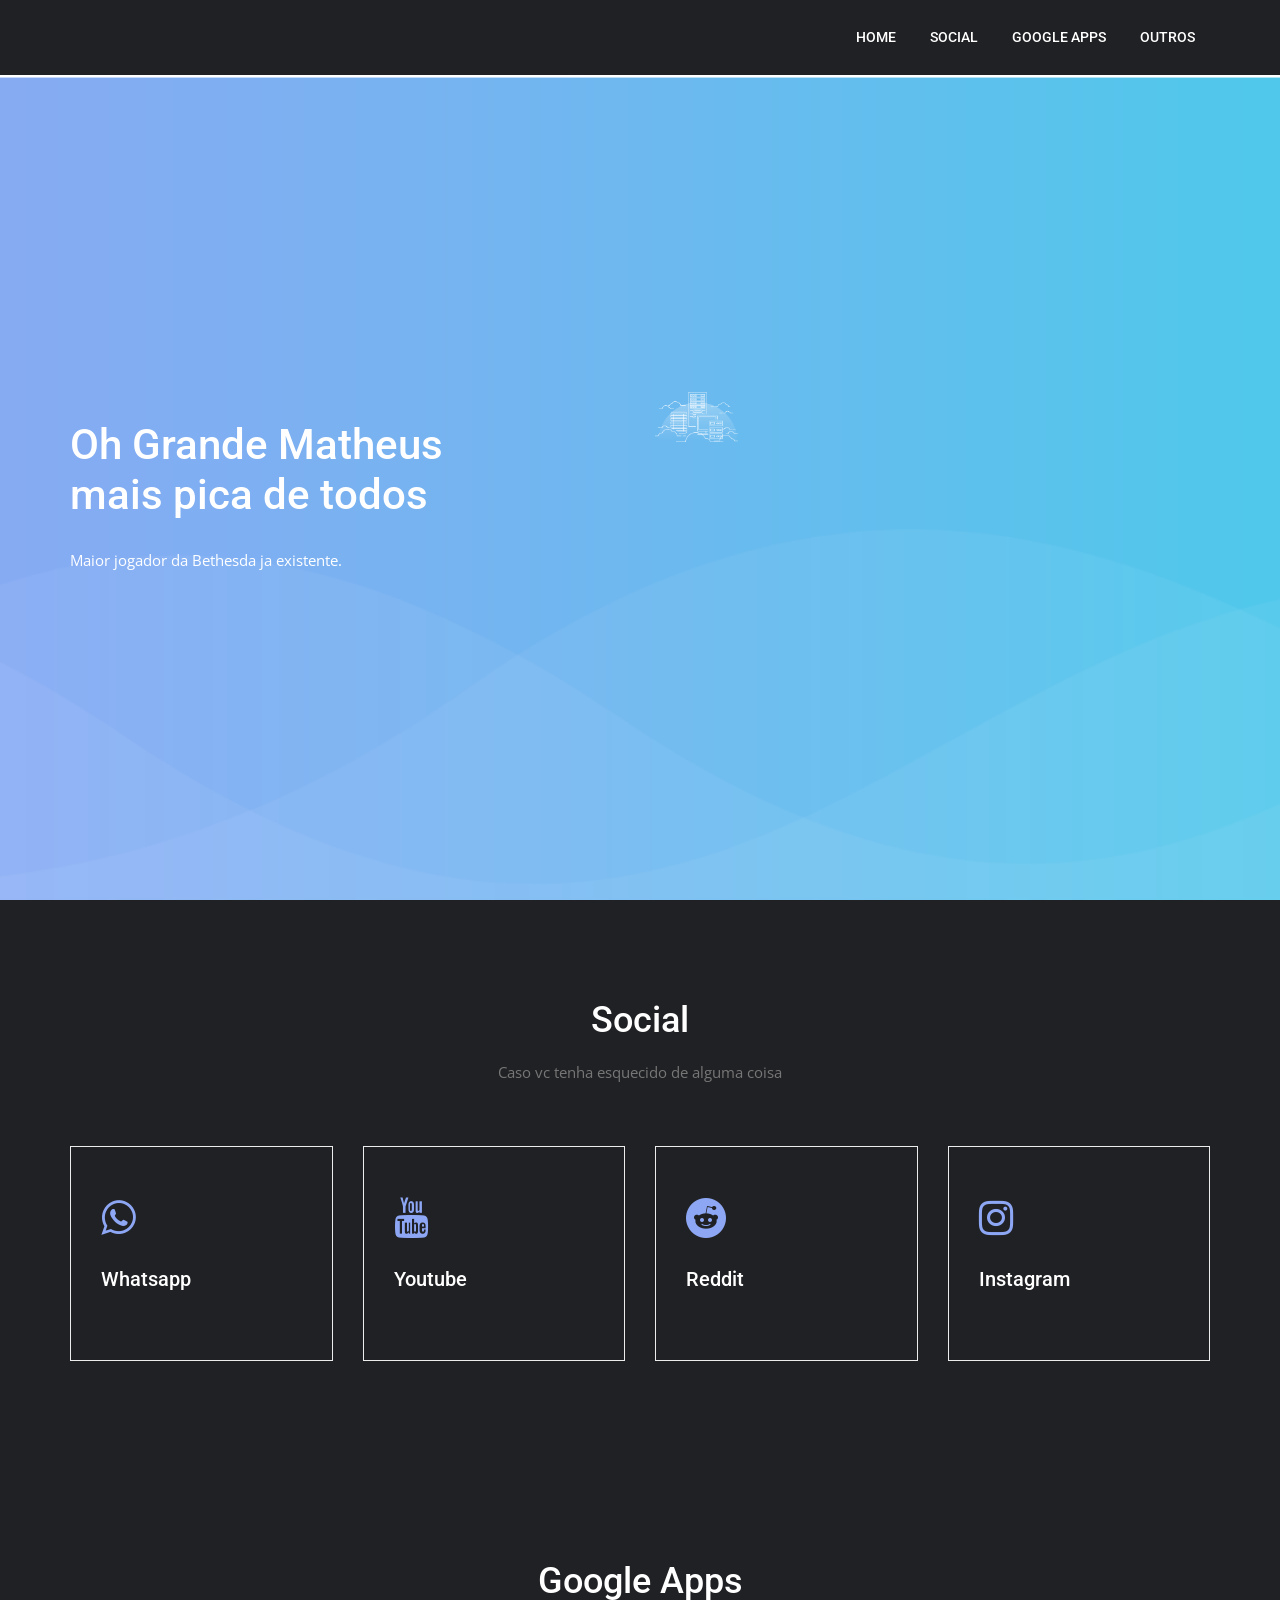
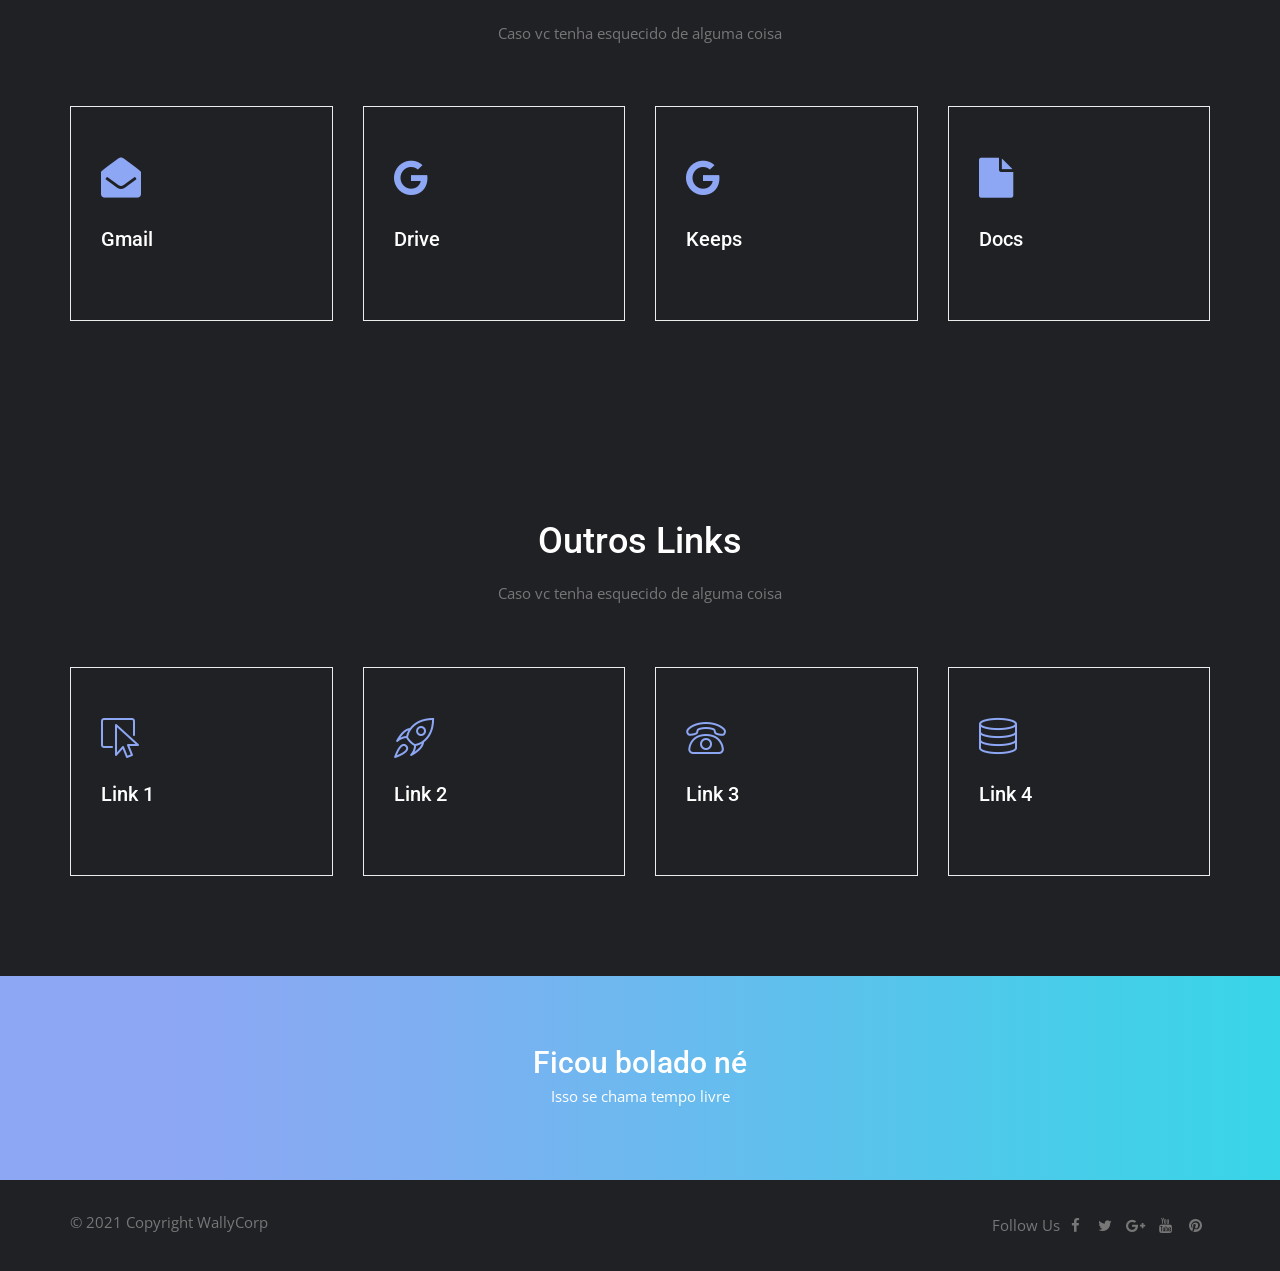
==== commit ecff4c54: "Update index.html" ====
--- a/index.html
+++ b/index.html
@@ -111,7 +111,7 @@
 
                                         <!-- intro image -->
                                         <div class="col-md-6 col-md-push-6 col-sm-12 intro-img">
-                                            <img src="assets/img/slider/2.png" alt="">
+                                            <img src="assets/img/slider/2.png" alt="" height="50">
                                         </div>
 
                                         <!-- intro text -->
@@ -155,7 +155,7 @@
 
                 <!-- Hero box -->
                 <div class="col-md-3 col-sm-6">
-                    <a href="web.whatsapp.com"> <!-- Aqui que vc add o link de onde vc quer -->
+                    <a href="https://web.whatsapp.com" target="_blank"> <!-- Aqui que vc add o link de onde vc quer -->
                     <div class="hero-box">
                         <span><i class="fa fa-whatsapp"></i></span>
                         <div class="hero-overlay">
@@ -167,7 +167,7 @@
 
                 <!-- Hero box -->
                 <div class="col-md-3 col-sm-6">
-                    <a href="youtube.com/"><!-- Aqui que vc add o link de onde vc quer -->
+                    <a href="https://www.youtube.com/"><!-- Aqui que vc add o link de onde vc quer -->
                     <div class="hero-box">
                         <span> <i class="fa fa-youtube"></i></span>
                         <div class="hero-overlay">
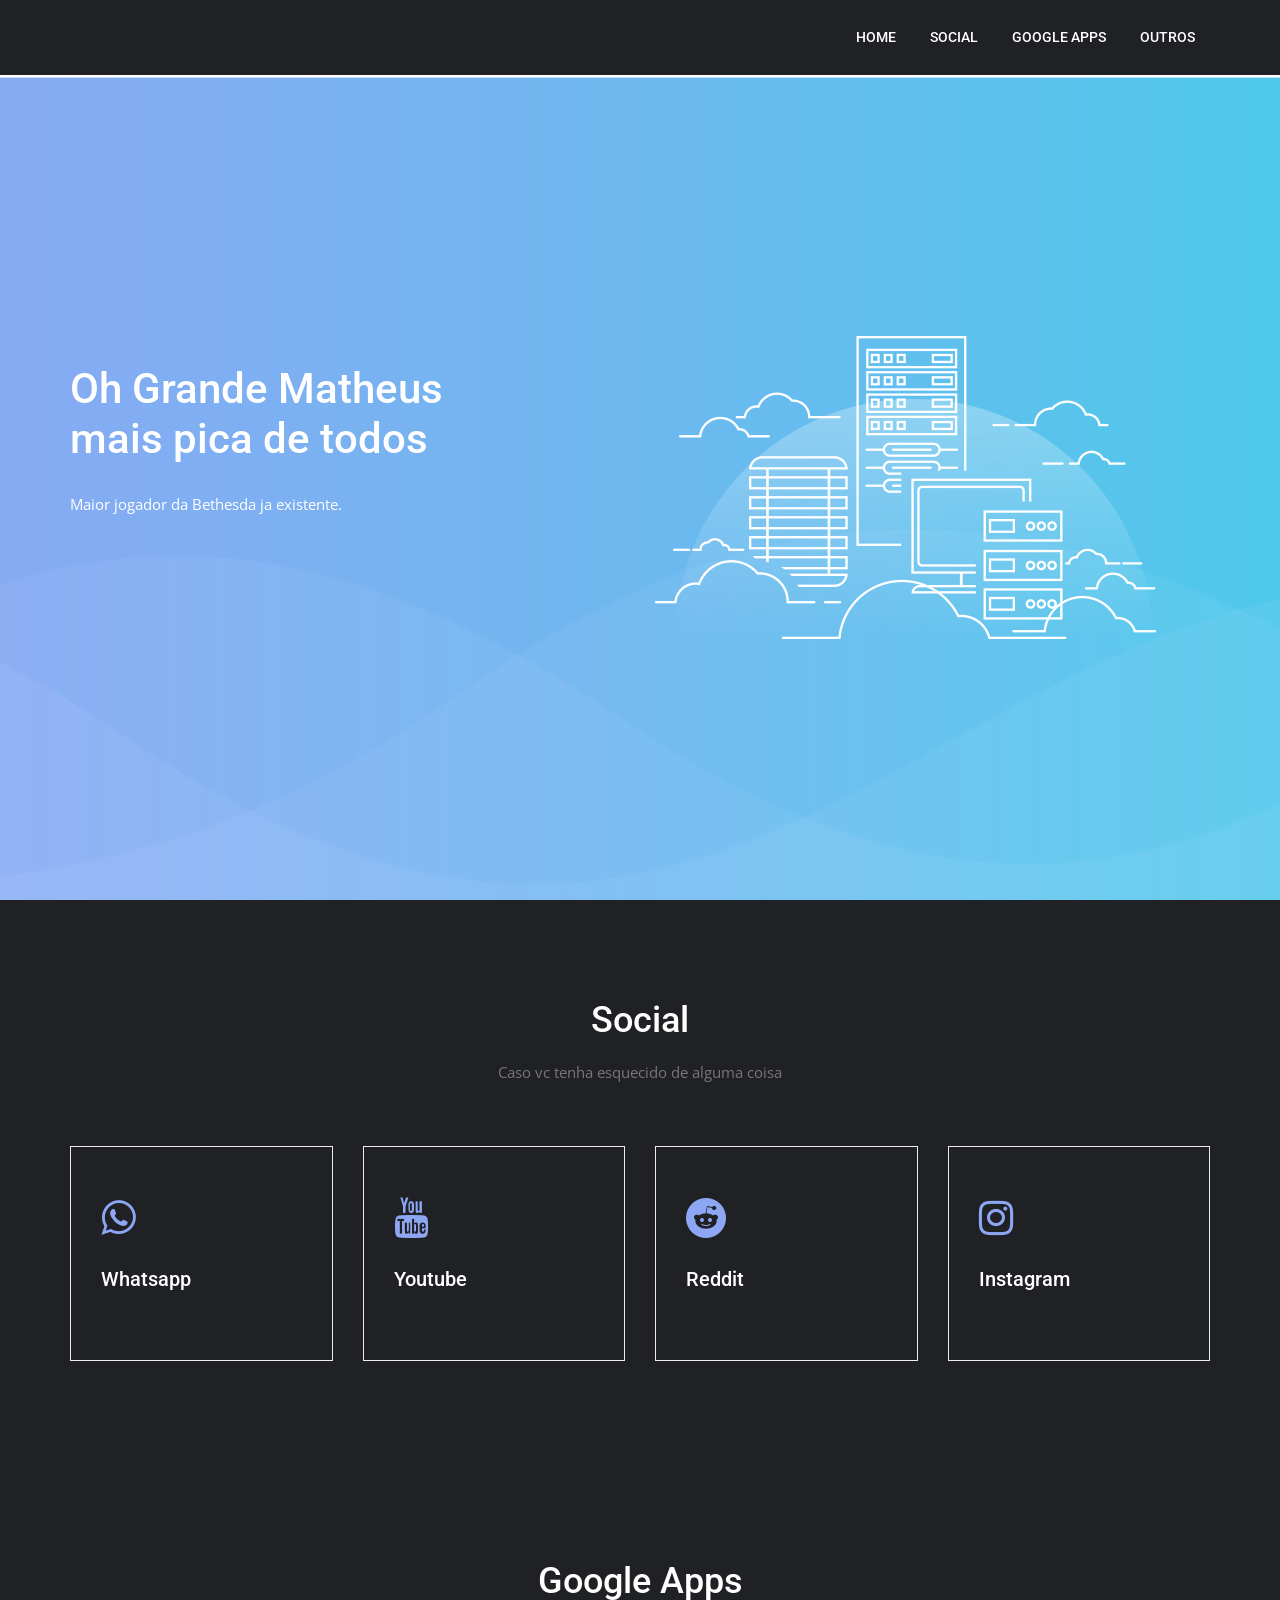
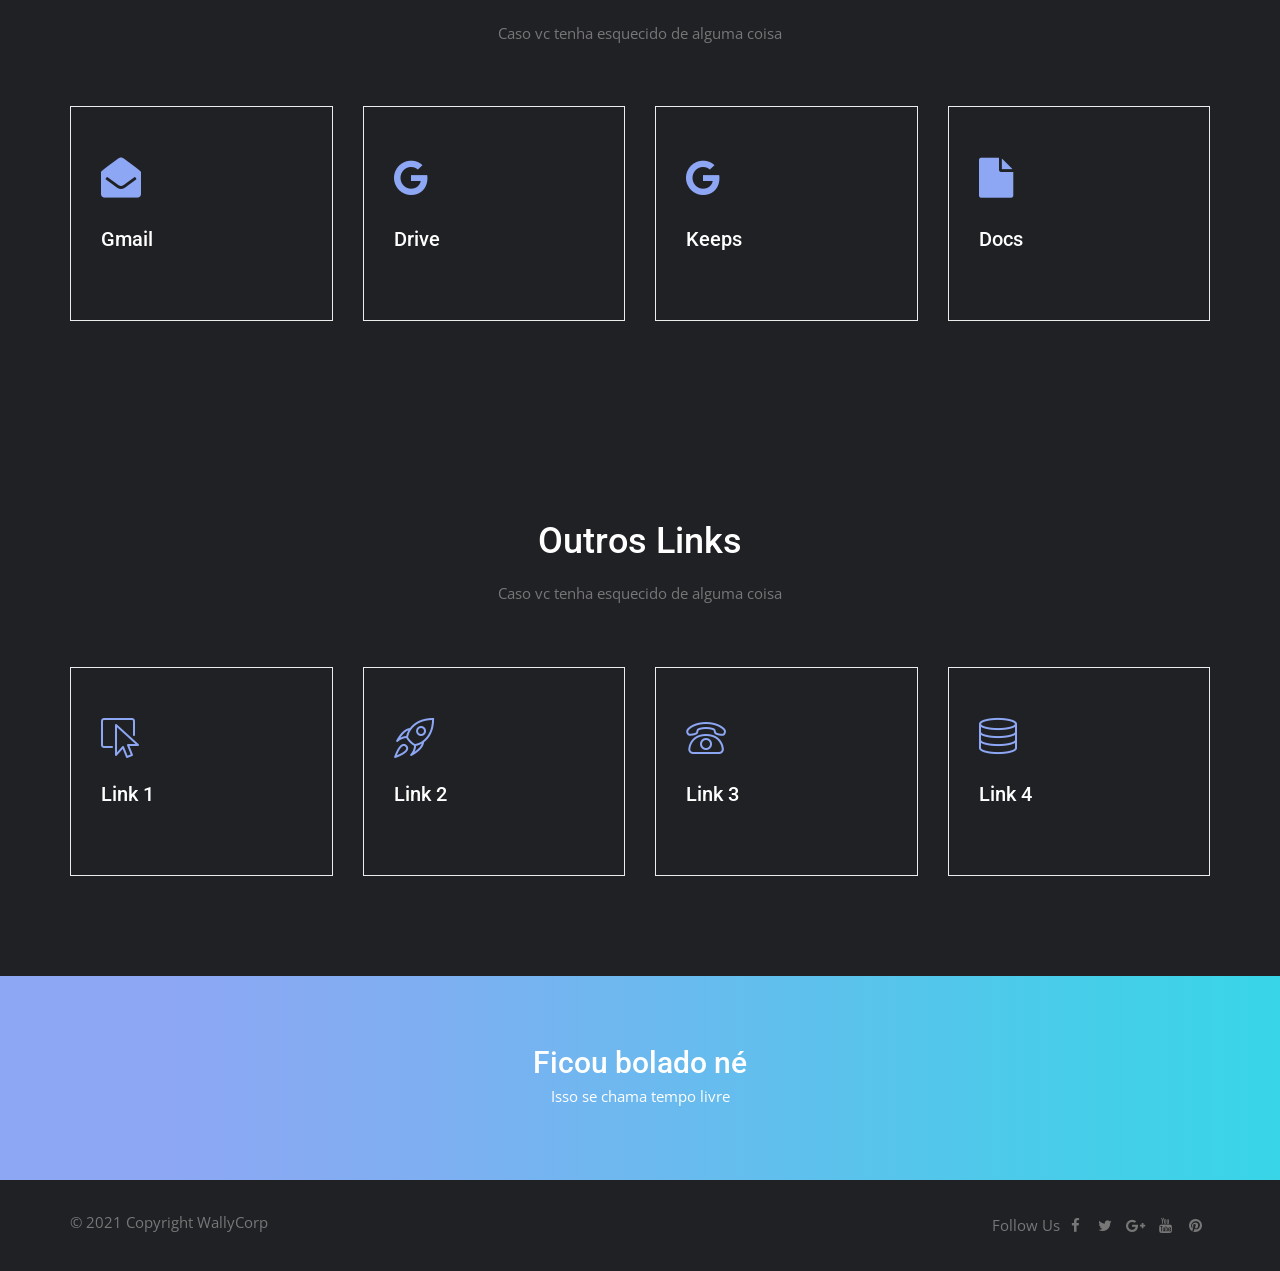
==== commit 5a34472b: "Update index.html" ====
--- a/index.html
+++ b/index.html
@@ -96,7 +96,7 @@
 
 
     <!-- Slider area starts -->
-    <section id="slider" class="slider-area grd-bg">
+    <section id="slider" class="slider-area grd-bg" height="100">
       
 
             <div class="carousel-inner" role="listbox">
@@ -111,7 +111,7 @@
 
                                         <!-- intro image -->
                                         <div class="col-md-6 col-md-push-6 col-sm-12 intro-img">
-                                            <img src="assets/img/slider/2.png" alt="" height="50">
+                                            <img src="assets/img/slider/2.png" alt="">
                                         </div>
 
                                         <!-- intro text -->
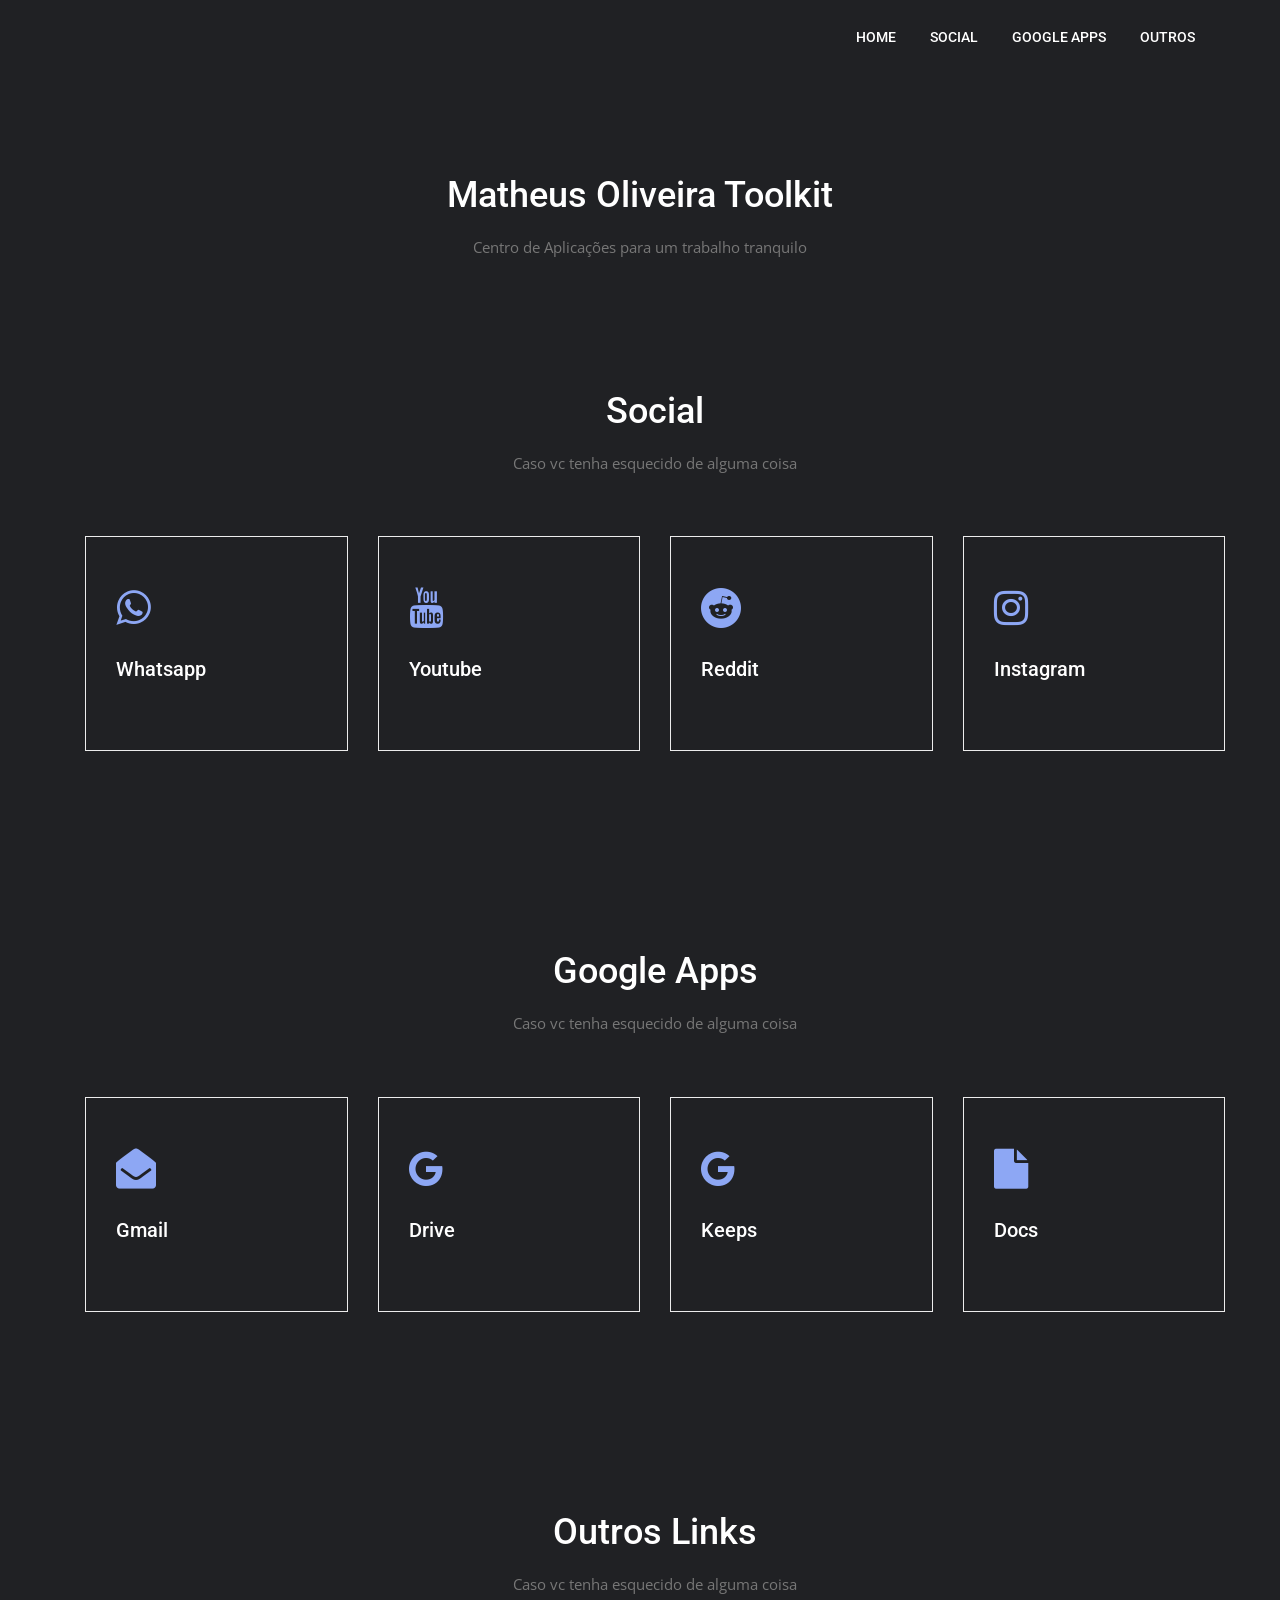
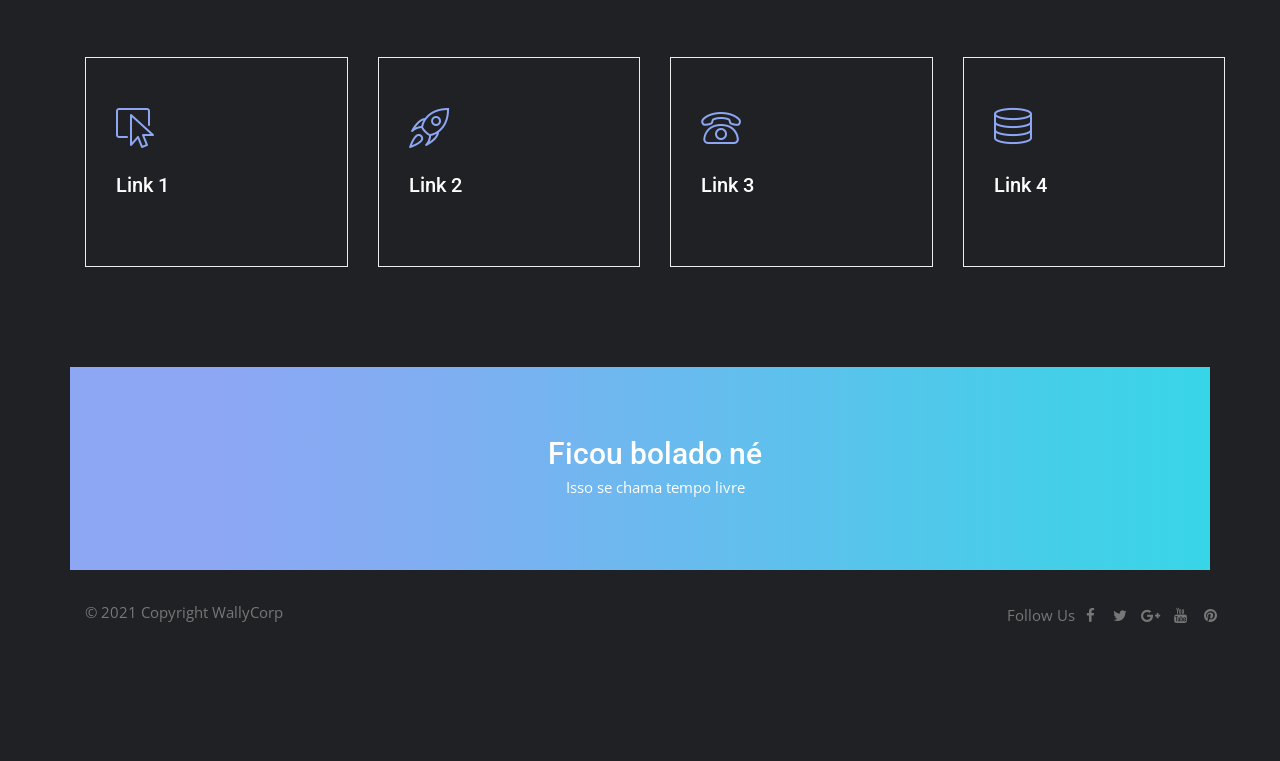
==== commit 44e6d224: "Update index.html" ====
--- a/index.html
+++ b/index.html
@@ -93,51 +93,20 @@
     </div>
     <!-- Navigation area ends -->
 
-
-
-    <!-- Slider area starts -->
-    <section id="slider" class="slider-area grd-bg" height="100">
-      
-
-            <div class="carousel-inner" role="listbox">
-
-                <!-- Item 1 -->
-                <div class="item active">
-                    <div class="table">
-                        <div class="table-cell">
-                            <div class="intro-text">
-                                <div class="container">
-                                    <div class="row">
-
-                                        <!-- intro image -->
-                                        <div class="col-md-6 col-md-push-6 col-sm-12 intro-img">
-                                            <img src="assets/img/slider/2.png" alt="">
-                                        </div>
-
-                                        <!-- intro text -->
-                                        <div class="col-md-6 col-md-pull-6 col-sm-12">
-                                            <h1>Oh Grande Matheus <br>
-                                                mais pica de todos</h1>
-                                            <p>Maior jogador da Bethesda ja existente.</p>                                            
-                                        </div>
-
-                                    </div>
-                                </div>
-                            </div>
-                        </div>
-                    </div>
-                </div>
-                
-            </div>
-            <!-- End Wrapper for slides-->   
-
-        <!-- bootstrap carousel -->
-
-    </section>
-    <!-- Slider area ends -->
-
-
     <!-- Hero boxes starts -->
+
+    <section id="Social" class="hero-boxes section-big" style="background-color: #202124;">
+        <div class="container">
+
+            <div class="row">
+                <div class="col-md-12">
+                    <div class="section-title text-center">
+                        <h2 style="color: #fff;">Matheus Oliveira Toolkit</h2>                        
+                        <p>Centro de Aplicações para um trabalho tranquilo</p>
+                    </div>
+                </div>
+            </div>
+
     <section id="Social" class="hero-boxes section-big" style="background-color: #202124;">
         <div class="container">
 
